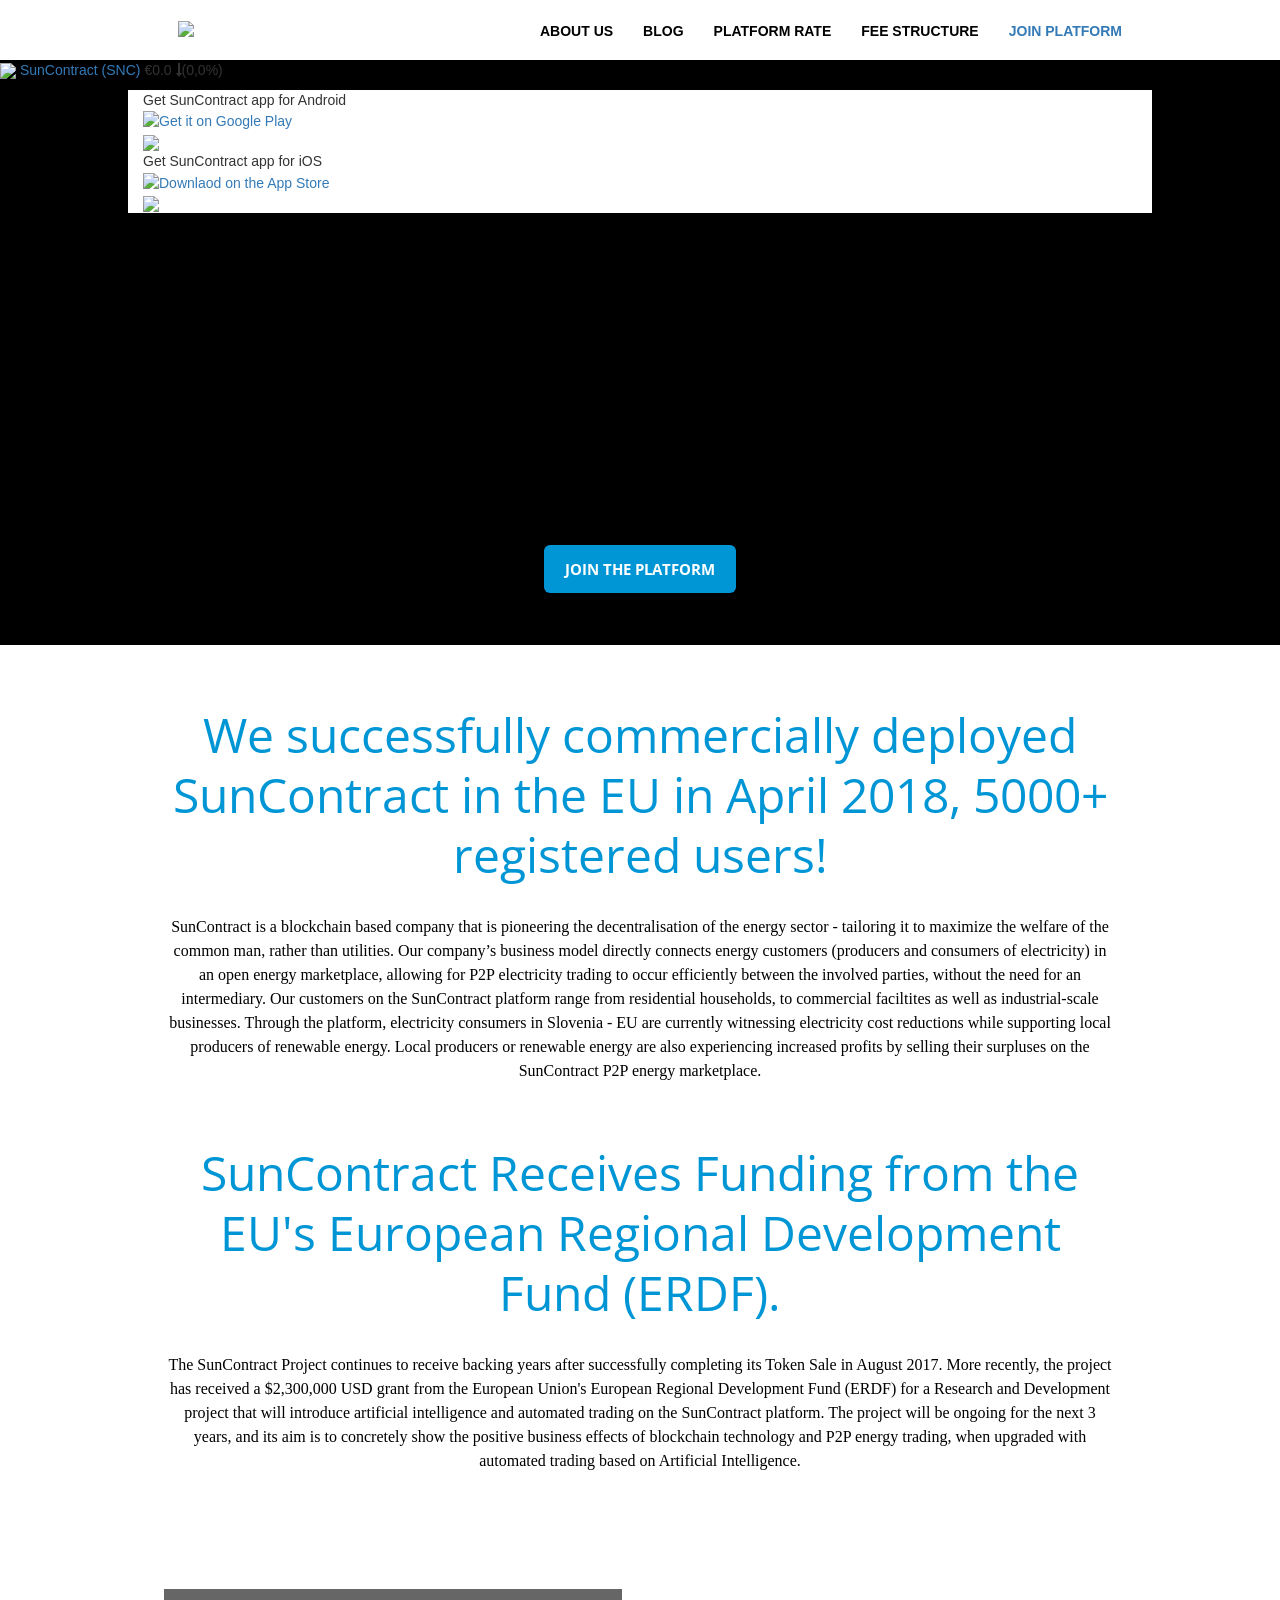
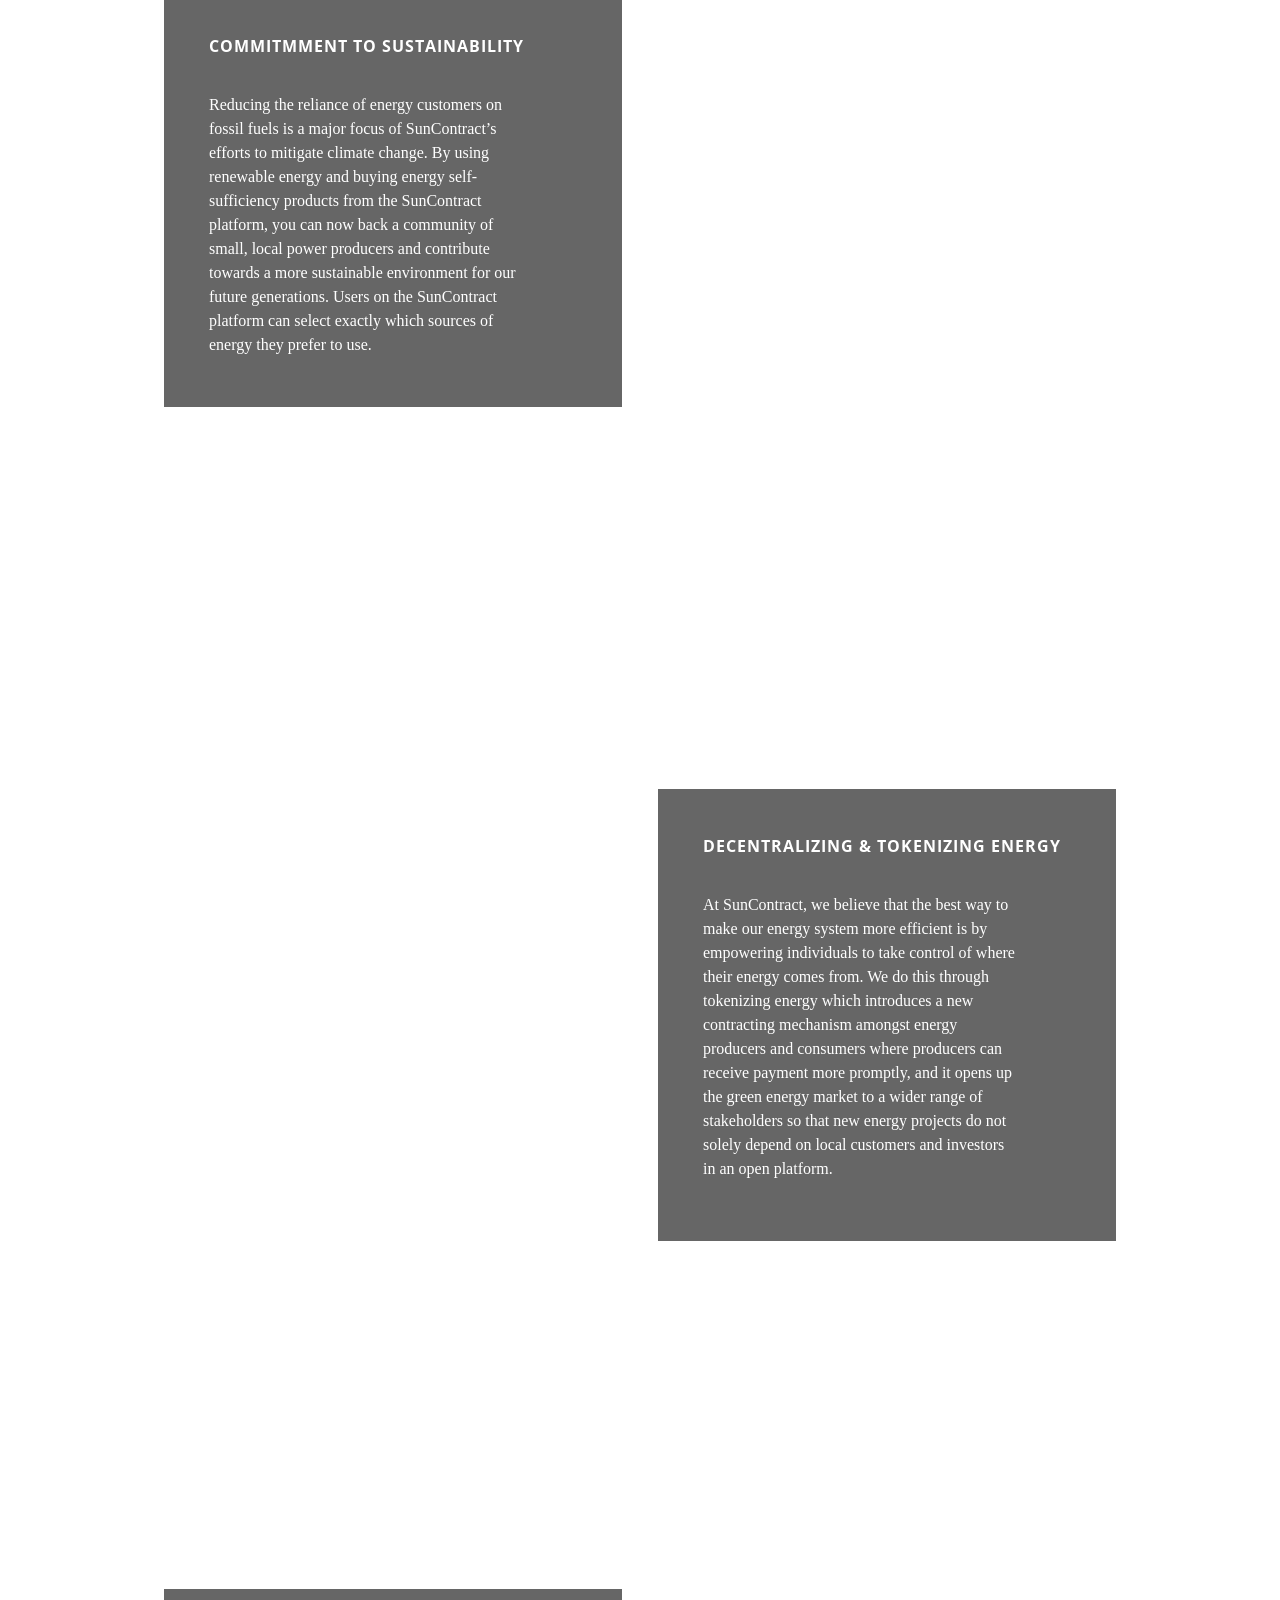
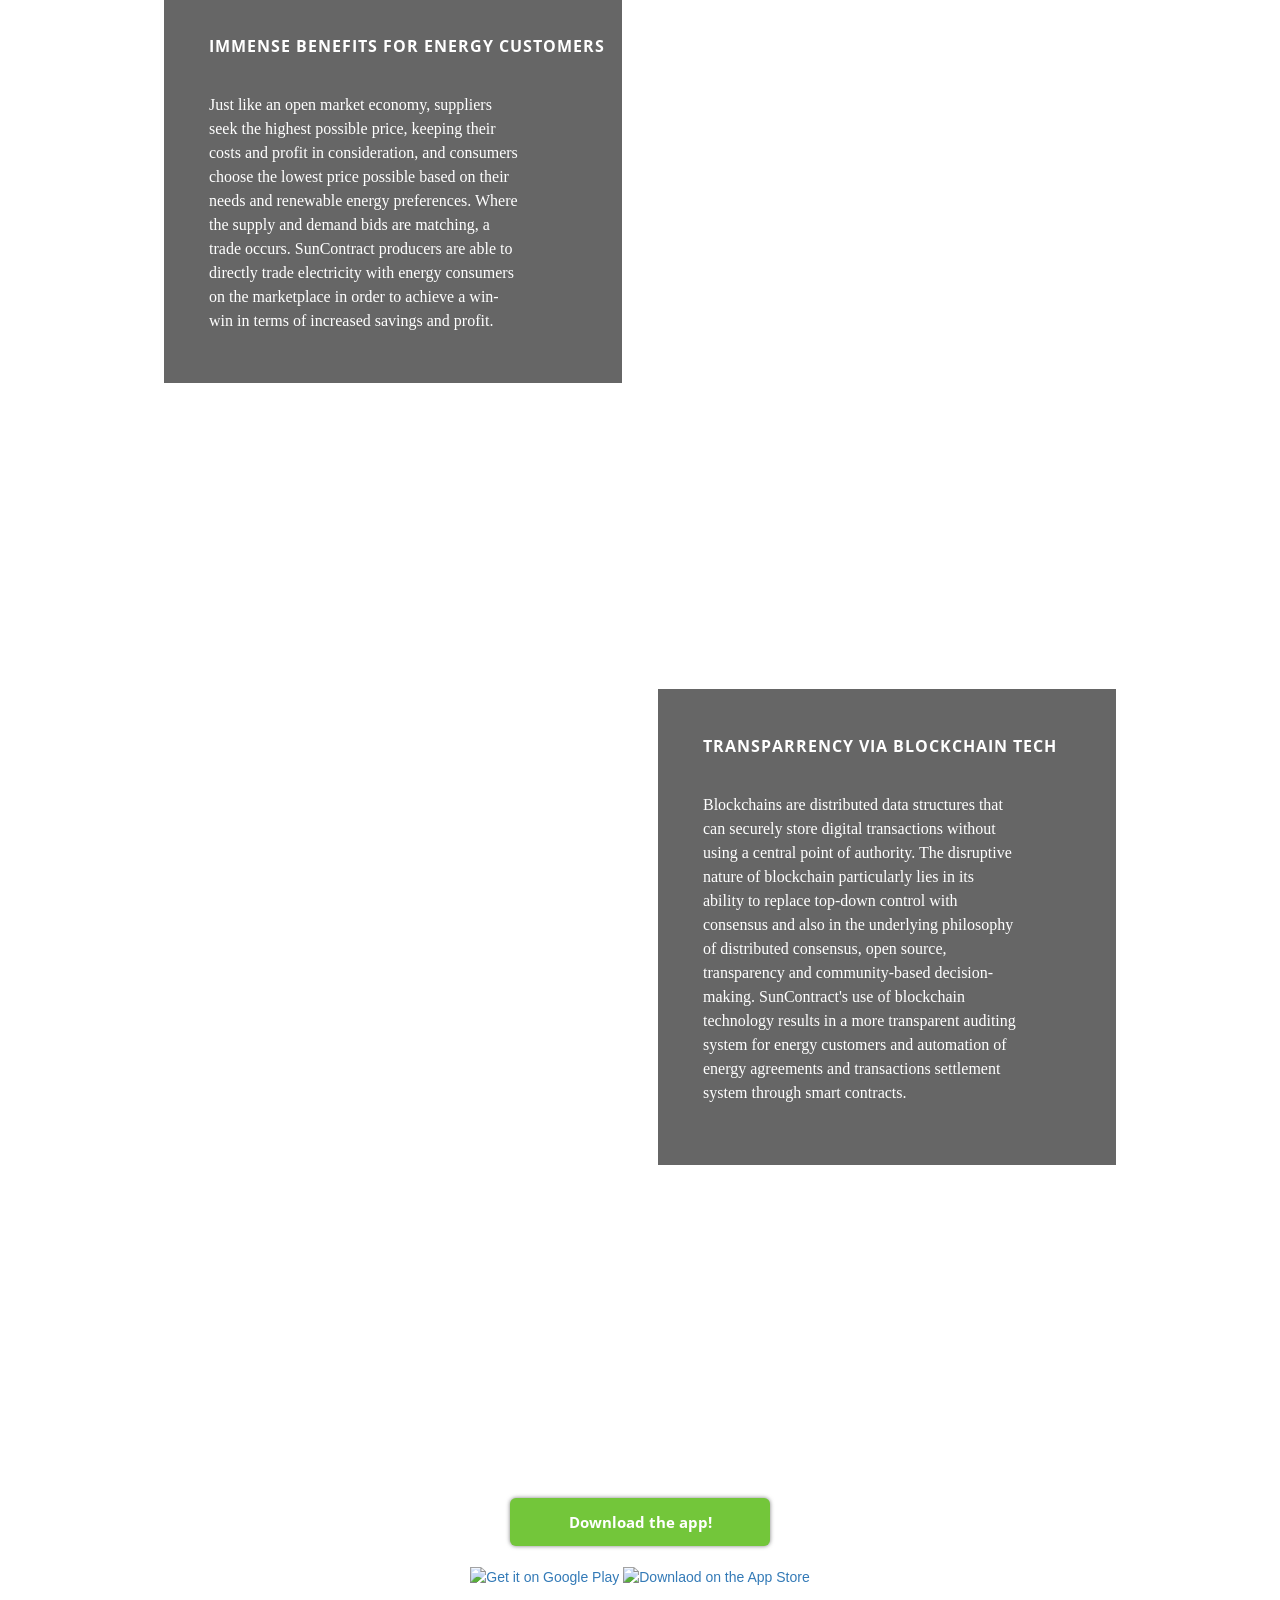
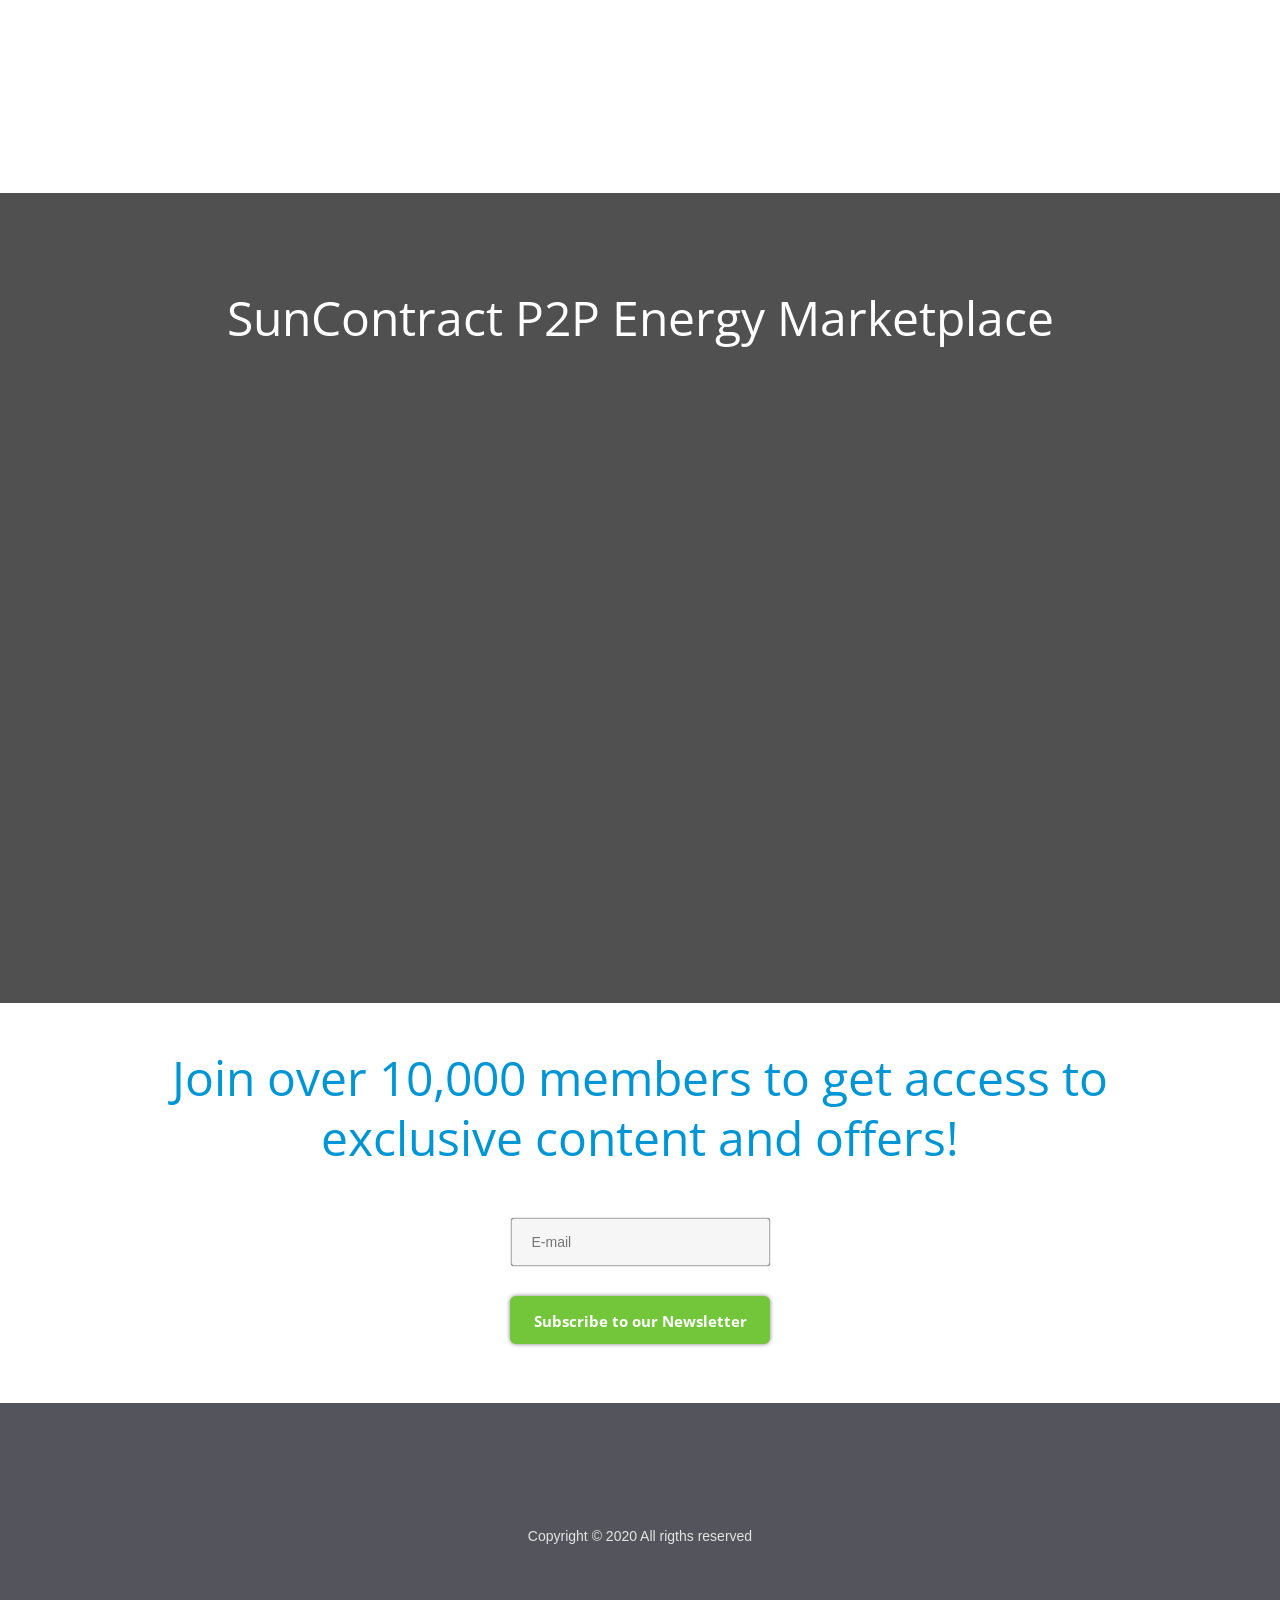
==== index.html @ 0a514840 "Update index.html" ====
<!DOCTYPE html>
<html lang="en">

<head>
    <!-- Start of HubSpot Embed Code -->
<script type="text/javascript" id="hs-script-loader" async defer src="//js.hs-scripts.com/5062075.js"></script>
<!-- End of HubSpot Embed Code -->

    <meta charset="utf-8">
    <meta name="viewport" content="width=device-width, initial-scale=1.0">
    <meta name="description" content="SunContract - Decentralized Energy Market">
    <meta name="keywords" content="SunContract,Decentralized,Energy Market,Ethereum,ETH,Solar, Blockchain, P2P Energy, Electricity">
    <meta name="author" content="SunContract Team">

    <title>SunContract - buy and sell energy</title>
    <meta charset="utf-8">
    <meta name="viewport" content="width=device-width, initial-scale=1">
    <link rel="icon" href="assets/icons/favicon.ico">
    <script src="./assets/mobile-detect.min.js"></script>

    <link rel="stylesheet" href="https://maxcdn.bootstrapcdn.com/bootstrap/3.3.7/css/bootstrap.min.css">
    <script src="https://ajax.googleapis.com/ajax/libs/jquery/3.2.1/jquery.min.js"></script>
    <script src="https://maxcdn.bootstrapcdn.com/bootstrap/3.3.7/js/bootstrap.min.js"></script>

    <link rel="stylesheet" href="https://cdnjs.cloudflare.com/ajax/libs/font-awesome/4.7.0/css/font-awesome.min.css">

    <link rel="stylesheet" type="text/css" href="assets/css/mailchimp.css">
    <link href="https://fonts.googleapis.com/css?family=Karla|Open+Sans" rel="stylesheet">
    

    <link rel="stylesheet" type="text/css" href="assets/css/index-page.css?v=8">
    <script src="/tokensale/js/scripts.js?v=35" type="text/javascript"></script>

    <meta property="og:title" content="Energy Trading Platform | SunContract" />
    <meta property="og:description" content="SunContract - Decentralized Energy Market" />
    <meta property="og:site_name" content="SunContract - buy and sell energy" />
    <meta property="og:type" content="website" />
    <meta property="og:url" content="https://suncontract.org/" />
    <meta property="og:image" content="https://suncontract.org/img/fb.png" />
    <meta property="fb:app_id" content="147460225858192" />
    <meta name="twitter:image" content="https://suncontract.org/img/tw.png" />
    <script type="text/javascript" src="https://cdn.ywxi.net/js/1.js" async></script>
    <script type="text/javascript">
        window.onload = function () { 
            $(document).ready(function () {
                $.ajax({url: "https://publicapi.suncontract.energy/api/v1/CoinMarketCap/GetCurrentPrice", success: function(result){
                    var t = result.priceEur.toFixed(4);
                    document.getElementById('coinmarket-price').innerHTML = '€' + t
                    var percent = result.change1h.toFixed(2);
                    if(percent < 0){
                        $("#coinmarket-percent").addClass("lower");
                        document.getElementById('coinmarket-percent').innerHTML = "<i class='fa fa-long-arrow-down'></i>("+percent+"%)"
                    }else{
                        $("#coinmarket-percent").addClass("higher");
                        document.getElementById('coinmarket-percent').innerHTML = "<i class='fa fa-long-arrow-up'></i>("+percent+"%)"
                    }
                }});
            });
            $(".xbutton").click(function () {
                $('.android').css('display', 'none');
                $('.ios').css('display', 'none');
            });
            var md = new MobileDetect(window.navigator.userAgent);
            console.log(md);
            if (md.mobile()) {
                if (md.os() == "AndroidOS") {
                    $('.android').css('display', 'block');
                    // $('.navbar').css('background-color', 'black');
                }
                else if (md.os() == "iOS") {
                    $('.ios').css('display', 'block');
                    //$('.navbar').css('background-color', 'black');
                }
            }
        }
    </script>
</head>

<body>    
<!-- Global site tag (gtag.js) - Google Analytics -->
<script async src="https://www.googletagmanager.com/gtag/js?id=UA-135012197-1"></script>
<script>
  window.dataLayer = window.dataLayer || [];
  function gtag(){dataLayer.push(arguments);}
  gtag('js', new Date());


  gtag('config', 'UA-135012197-1');
</script>
    <!-- Google Tag Manager (noscript) --> <noscript><iframe src="https://www.googletagmanager.com/ns.html?id=GTM-PSHCP8J" height="0" width="0" class="noscript_frame"></iframe></noscript> <!-- End Google Tag Manager (noscript) -->
    <!-- Modal window for cookie consent -->
    <div id="myModal" class="cookies_height">
        <p class="cookies_notification">
            This website uses cookies to ensure you get the best experience on our site.
            <button id="allow_cookies_button" type="button" class="btn btn-success allow_cookies">Allow cookies</button>
        </p>
    </div>  
    <nav class="navbar navbar-fixed-top">
        <div style="background:white; height:60px;">
            <div class="container-fluid white-color">
                <!-- Brand and toggle get grouped for better mobile display -->
                <div class="navbar-header">
                    <button type="button" class="navbar-toggle" data-toggle="collapse" data-target="#myNavbar1">
                        <span class="sr-only">Toggle navigation</span>
                        <span class="icon-bar black"></span>
                        <span class="icon-bar black"></span>
                        <span class="icon-bar black"></span>
                    </button>
                    <a class="navbar-brand"><img src="assets/img/SUNCONTRACT-LOGO.png" class="nav-logo"></a>
                </div>
                <!-- Collect the nav links, forms, and other content for toggling -->
                <div class="collapse navbar-collapse navbar_height" id="myNavbar1">
                    <ul class="nav navbar-nav navbar-right no">
                        <li class="links"><a href="/tokensale/index.html" class="links-sign"> ABOUT US <div class="line"></div></a></li>
                        <li class="links"><a href="https://blog.suncontract.org/en" class="links-sign"> BLOG <div class="line"></div></a> 
                                                </li>
                        <li class="links"><a href="/history/index.html" class="links-sign"> PLATFORM RATE <div class="line"></div></a></li>
                        <li class="links"><a href="http://suncontract.org/res/FEE%20structure.pdf" class="links-sign"> FEE STRUCTURE <div class="line"></div></a></li>
                        <li class="links"><a href="https://auth.suncontract.org/auth/realms/SunContract/protocol/openid-connect/registrations?client_id=account-management-web&redirect_uri=https%3A%2F%2Fsuncontract.energy%2F&state=64eb081c-2875-430e-855d-d79d2e11af68&nonce=26dafa29-3cb7-4507-820d-e5d03b9d1708&response_mode=fragment&response_type=code&scope=openid"> JOIN PLATFORM <div class="line"></div></a></li>


                    </ul>
                </div>
                <!-- /.navbar-collapse -->
            </div>
            <div class="coinmarket">
                    <p> 
                        <img src="assets/img/Nsymbol.svg" class="snc-logo-white">
                        <span><a href="https://coinmarketcap.com/currencies/suncontract/">SunContract (SNC)</a></span> 
                        <span class="coinmarket-price" id="coinmarket-price"> €0.0</span> 
                        <span class="coinmarket-percent" id="coinmarket-percent"> <i class="fa fa-long-arrow-down"></i>(0,0%) </span>
                    </p>
            </div>
            <div class="getapp android">
                <div class="container-fluid header">
                    <div class="header-text"> Get SunContract app for Android </div> 
                    <div class="header-image">
                    <a href='https://play.google.com/store/apps/details?id=org.suncontract.app'>
                        <img height="40" alt='Get it on Google Play' src='https://play.google.com/intl/en_us/badges/images/generic/en_badge_web_generic.png' />
                    </a>
                    </div>
                    <div class="header-exit">
                    <img src="./assets/img/x.png"  width="13" class="xbutton">
                    </div>
                </div>
            </div>
            <div class="getapp ios">
                <div class="container-fluid header">
                    <div class="header-text"> Get SunContract app for iOS </div> 
                    <div class="header-image">
                        <a href='https://itunes.apple.com/si/app/suncontract/id1324953609?mt=8'>
                            <img height="35" alt='Downlaod on the App Store' src='https://developer.apple.com/app-store/marketing/guidelines/images/badge-download-on-the-app-store.svg' />
                        </a>
                    </div>
                    <div class="header-exit">
                    <img src="./assets/img/x.png"  width="13" class="xbutton">
                    </div>
                </div>
            </div>

            <!-- /.container -->
        </div>

    </nav>

    <div>
        <div class="main_container">
            <div class="first_container">
                <div class="large">
                    <video id="bgvid" playsinline autoplay muted loop width="100%">
                        <source src="assets/img/SunContract_Energy Marketplace.mp4" type="video/mp4">
                    </video>
                    <div style="height: 0px;">
                        <a href="https://suncontract.energy" target="_blank">
                            <div class="button-join1"><label class="button-label">JOIN THE PLATFORM</label></div>
                        </a>
                    </div>
                </div>

                <div class="show-normal">
                    <div id="scr" class="content-container">
                        <img src="assets/img/SUNCONTRACT-LOGO-WHITE.svg" class="logo">
                        <p class="subtitle">Open energy market of the Future</p>
                        <a href="https://suncontract.energy" target="_blank">
                            <div class="button-join"><label class="button-label">JOIN THE PLATFORM</label></div>
                        </a>
                    </div>
                </div>
            </div>
            <div class="second_container">
                <div class="content-container extra-padding">
                    <p class="what-is">We successfully commercially deployed SunContract in the EU in April 2018, 5000+ registered users!</p>
                    <p class="desc">
                         SunContract is a blockchain based company that is pioneering the decentralisation of the energy sector - tailoring it to maximize the welfare of the common man, rather than utilities. Our company’s business model directly connects 
                        energy customers (producers and consumers of electricity) in an open energy marketplace, allowing for P2P electricity trading to occur efficiently between the involved parties, without the need for an intermediary. Our customers 
                        on the SunContract platform range from residential households, to commercial faciltites as well as industrial-scale businesses. Through the platform, electricity consumers in Slovenia - EU are currently witnessing electricity cost reductions while supporting local producers of renewable energy. Local producers or renewable energy are also experiencing 
                        increased profits by selling their surpluses on the SunContract P2P energy marketplace.
                        
                    <p class="what-is">SunContract Receives Funding from the EU's European Regional Development Fund (ERDF).</p>
                    <p class="desc">
                        The SunContract Project continues to receive backing years after successfully completing its Token Sale in August 2017. More recently, the project has received a $2,300,000 USD grant from the European Union's European Regional 
                        Development Fund (ERDF) for a Research and Development project that will introduce artificial intelligence and automated trading on the SunContract platform. The project will be ongoing for the next 3 years, and its aim is to concretely show
                        the positive business effects of blockchain technology and P2P energy trading, when upgraded with automated trading based on Artificial Intelligence.
                        
                    </p>
                </div>
            </div>
             <div class="third_container">
                <div class="box-container">
                    <div class="black-box">
                        <p class="box-title">COMMITMMENT TO SUSTAINABILITY</p>
                        <p class="box-text">
                            Reducing the reliance of energy customers on fossil fuels is a major focus of SunContract’s efforts to mitigate climate change. By using renewable energy and buying energy self-sufficiency products from the SunContract platform, you can now back a community of small, local power producers and contribute towards a more sustainable environment for our future generations. Users on the
                            SunContract platform can select exactly which sources of energy they prefer to use.
                            
                        </p>
                        <p class="box-more"></p>
                    </div>
                </div>
            </div>
            <div class="fourth_container">
                <div class="box-container">
            
                    <div class="black-box1">
                        <p class="box-title">DECENTRALIZING & TOKENIZING ENERGY</p>
                        <p class="box-text">
                           At SunContract, we believe that the best way to make our energy system more efficient is by empowering individuals to take control of where their energy comes from. We do this through tokenizing energy which introduces a new contracting mechanism amongst energy producers and consumers where producers can receive payment more promptly, 
                            and it opens up the green energy market to a wider range of stakeholders so that new energy projects do not solely depend on local customers and investors in an open platform.
                        </p>
                        <p class="box-more"></p>
                    </div>
                </div>
            </div>
            <div class="fifth_container">
                <div class="box-container">
                    <div class="black-box">
                        <p class="box-title">IMMENSE BENEFITS FOR ENERGY CUSTOMERS</p>
                        <p class="box-text">
                            Just like an open market economy, suppliers seek the highest possible price, keeping their costs and profit in consideration, and consumers choose the lowest price possible based on their needs and renewable energy preferences. Where the supply and demand bids 
                            are matching, a trade occurs. SunContract producers are able to directly trade electricity with energy consumers on the marketplace in order to achieve a win-win in terms of increased savings and profit.  
      
                        </p>
                        <p class="box-more"></p>
                    </div>
                </div>
            </div>
            <div class="sixth_container">
                <div class="box-container">
                    <div class="black-box1">
                        <p class="box-title">TRANSPARRENCY VIA BLOCKCHAIN TECH</p>
                        <p class="box-text">
                            Blockchains are distributed data structures that can securely store digital transactions without using a central point of authority. The disruptive nature of blockchain particularly lies in its ability to replace top-down control with consensus and also in the underlying philosophy of distributed consensus, open source, transparency and 
                            community-based decision-making. SunContract's use of blockchain technology results in a more transparent auditing system for energy customers and automation of energy agreements and transactions settlement system through smart contracts.
                        </p>
                        <p class="box-more"></p>
                    </div>
                </div>
            </div>
            <div class="seventh_container">
                <div class="content-container">
                   
                    <a href="https://suncontract.energy" target="_blank">
                        <div class="button-platform "><label class="button-label">Download the app!</label></div>
                    </a>
                    <a href='https://play.google.com/store/apps/details?id=org.suncontract.app'>
                        <img width="150" alt='Get it on Google Play' src='https://play.google.com/intl/en_us/badges/images/generic/en_badge_web_generic.png' />
                    </a>
                    <a href='https://itunes.apple.com/si/app/suncontract/id1324953609?mt=8'>
                        <img width="150" alt='Downlaod on the App Store' style="height: 43.5px;" src='https://developer.apple.com/app-store/marketing/guidelines/images/badge-download-on-the-app-store.svg' />
                    </a>
                   
                </div>
            </div>
            <div class="eight_container">
                <div class="content-container">
                    <p class="how-it-works">SunContract P2P Energy Marketplace</p>
                    <div class="videocontainer">
                        <iframe class="video" src="https://www.youtube.com/embed/BD8izBMyx80?controls=0&showinfo=0" frameborder="0" allowfullscreen></iframe>
                    </div>
                </div>
            </div>
            <div class="ninth_container">
                <div class="content-container center">
                    <p class="what-is">Join over 10,000 members to get access to exclusive content and offers!</p>

                    <section class="About" id="About">
                        <div class="custom_container">
                            <div class="row top-buffer">
                                <!-- Begin MailChimp Signup Form -->
                                <div id="mc_embed_signup" class="form_top_margin">
                                    <form action="//suncontract.us16.list-manage.com/subscribe/post?u=6abb619ad804927437e5b23d7&amp;id=578f719573" method="post" id="mc-embedded-subscribe-form" class="validate" target="_blank" novalidate>
                                        <div id="nova_forma_signup_scroll form_input_div">
                                            <div class="wrapper row first form_input_div2">
                                                <div id="row_one_desktop" class="input-wrapper mc-field-group">
                                                    <input type="email" value="" name="EMAIL" class="input required email custom_input custom_float email_input" id="mce-EMAIL" placeholder="E-mail">
                                                </div>
                                            </div>
                                            <div id="mce-responses" class="clear">
                                                <div class="response res_neg" id="mce-error-response"></div>
                                                <div class="response res_pos" id="mce-success-response"></div>
                                            </div>
                                            <div class="form_hidden" aria-hidden="true"><input style="display: none;" type="text" name="b_6abb619ad804927437e5b23d7_578f719573" tabindex="-1" value=""></div>
                                            <div class="wrapper row last form_but_mar">
                                                <div class="input-wrapper mc-field-group">
                                                    <input type="submit" value="Subscribe to our Newsletter" name="subscribe_popup" id="mc-embedded-subscribe1" class="button-platform news button-label">
                                                </div>
                                            </div>
                                        </div>
                                    </form>
                                </div>
                                <script type='text/javascript' src='//s3.amazonaws.com/downloads.mailchimp.com/js/mc-validate.js'></script>
                                <script type='text/javascript'>
                                    (function ($) {
                                        window.fnames = new Array();
                                        window.ftypes = new Array();
                                        fnames[0] = 'EMAIL';
                                        ftypes[0] = 'email';
                                    }(jQuery));
                                var $mcj = jQuery.noConflict(true);
                                </script>
                            </div>
                        </div>
                    </section>




                    <!--        <div class="button-platform news"><label class="button-label">Subscribe to our Newsletter</label></div>-->
                </div>
            </div>
        </div>
        <div class="full footer">
            <div class="icons">
                <div style="display: inline-block; ">
                    <a target="_blank" href="https://twitter.com/sun_contract"><img class="icon" id="twitter"><img></a>
                    <a target="_blank" href="https://www.facebook.com/suncontractorg/"><img class="icon" id="facebook"><img></a>
                    <a target="_blank" href="https://www.linkedin.com/company/suncontract"><img class="icon" id="linkedin"><img></a>
                    <a target="_blank" href="https://bitcointalk.org/index.php?topic=1934763.0"><img class="icon" id="bitcoin"><img></a>
                    <a target="_blank" href="https://www.reddit.com/r/suncontract/"><img id="reddit" class="icon"><img></a>
                </div>
                <div style="display: inline-block;">
                    <a target="_blank" href="https://github.com/SunContract/"><img id="github" class="icon"><img></a>
                    <a target="_blank" href="https://t.me/joinchat/GL05EULsRTS7hxxMfXCTVw"><img id="telegram" class="icon"><img></a>
                    <a target="_blank" href="https://medium.com/suncontract"><img id="medium" class="icon"><img></a>
                </div>
            </div>
            <!-- <div class="legal">
                 <a href="#"><div class="legal-sign" > Legal informations </div></a>
                 <a href="#"><div class="legal-sign"  > Terms of service </div></a>
                 <a href="#"><div class="legal-sign" > Privacy Policy </div></a>
             </div>-->
            <div class="rights"></div><p class="rights-sign">
                Copyright © 2020 All rigths reserved
            <br>
            </p>
        </div>
    </div>


</body>

</html>
---- assets/css/index-page.css ----
@font-face {
  font-family: 'Geomanist';
  src: url('../fonts/geomanist-bold-webfont'); /* IE9 Compat Modes */
  src: url('../fonts/geomanist-bold-webfont.woff2') format('woff2'), /* Super Modern Browsers */
       url('../fonts/geomanist-bold-webfont.woff') format('woff'), /* Pretty Modern Browsers */
       url('../fonts/geomanist-bold-webfont.ttf')  format('truetype'); /* Safari, Android, iOS */
}

@font-face {
  font-family: 'Geomanist-reg';
  src: url('../fonts/geomanist-regular-webfont'); /* IE9 Compat Modes */
  src: url('../fonts/geomanist-regular-webfont.woff2') format('woff2'), /* Super Modern Browsers */
       url('../fonts/geomanist-regular-webfont.woff') format('woff'), /* Pretty Modern Browsers */
       url('../fonts/geomanist-regular-webfont.ttf')  format('truetype'); /* Safari, Android, iOS */
}

.cookies_height {
  height: 96px;
  position: fixed;
  bottom: 0px;
  display: none;
  z-index: 3;
  width: 100%;
  background-color: white;
}
.cookies_notification {
  height: 24px;
  color: #000000;
  font-family: Karla;
  line-height: 24px;
  font-weight: bold;
  font-size: 16px;
  padding-top: 24px;
  text-align: center;
}

/* 
  Container
  */
.row {
  margin-left: 0px;
  margin-right: 0px;
}

.main_container {
  width: 100%;
}

.container-fluid {
  border-radius: 0px;
  background-color: white;
  min-height: 60px;
  max-width: 1024px;
}

.subtitle {
  color: #FFFFFF; 
  font-family: Karmilla;  
  font-size: 28px;  
  line-height: 33px;  
  text-align: center;
  margin-top: 35px;
}

.content-container {
  width: 1024px;
  margin: auto;
}

.box-container {
  width: 1024px;
  margin: auto;
}

.box-title {
  color: #FFFFFF; 
  font-family: "Open Sans"; 
  font-size: 16px;  
  font-weight: bold;  
  letter-spacing: 1px;  
  line-height: 24px;
  padding-top: 45px; 
  margin-left: 45px; 
  text-align: left; 
}

.box-text {
  color: #FFFFFF; 
  font-family: Karmilla;  
  font-size: 16px;  
  line-height: 24px; 
  margin-left: 45px; 
  margin-top: 35px; 
  text-align: left;
  margin-right: 100px;
}

.box-more {
  margin-left: 45px;
  padding-bottom: 40px;
  color: #FFFFFF; 
  font-family: "Open Sans"; 
  font-size: 16px; 
  font-weight: bold;  
  line-height: 18px; 
  text-align: left;
}


video { 
  max-height: 100%;
}

.videocontainer {
  padding: 30px;
}

.video {
  width:100%;
  height:528px;
}

.what-is {
  color: #0096D5; 
  font-family: "Open Sans"; 
  font-size: 48px;  
  line-height: 60px;  
  text-align: center;
  padding-top: 30px; 
  text-shadow:none; 
  padding-left: 10px; 
  padding-right: 10px; 
  margin-bottom: 10px;
}

.desc {
  margin-top: 30px;
  color: #000000;
  font-family: Karmilla;
  font-size: 16px;
  line-height: 24px;
  text-align: center;
  padding-right: 10px;
  padding-left: 10px;
  padding-bottom: 30px;
  margin-bottom: 0px;
}

.how-it-works {
  color: #FFFFFF; 
  font-family: "Open Sans"; 
  font-size: 48px;  
  line-height: 60px;  
  text-align: center;
  padding-top: 80px;
}


.whitepaper-terms-blo {
  color: #FFFFFF;
  font-family: Karla;
  font-size: 16px;
  font-weight: bold;
  line-height: 19px;
  text-align: right;
}

a:focus, a:hover {
  text-decoration: none;
  color: grey;
  cursor: pointer;
}

.input {
  height: 48px !important; 
  width: 259.01px !important;  
  border: 1px solid #B4B4B4; 
  border-radius: 3px; 
  background-color: #F6F6F6;  
  box-shadow: 0 0 1px 0 #000000;
  margin-top:40px; 
  padding-left: 20px;
}

.large {
  height: 100%; 
  width: 100%; 
  background-color: black;
}


.button-join {
  height: 48px;
  width: 192px;
  margin: 125px auto 0px auto;
  border-radius: 6px;
  background-color: #0096D5;  
  box-shadow: 0 0 4px 0 rgba(0,0,0,0.5);
  text-align: center;
  cursor:pointer;
}

.button-join1 {
  height: 48px;
  width: 192px;
  position: relative;
  top: -100px;
  margin: auto;
  border-radius: 6px;
  background-color: #0096D5;  
  box-shadow: 0 0 4px 0 rgba(0,0,0,0.5);
  text-align: center;
  cursor:pointer;
}

.button-label {
  height: 19px; 
  color: #FFFFFF; 
  font-family: "Open Sans"; 
  font-size: 15px;  
  font-weight: bold;
  line-height: 48px;  
  text-align: center;
  cursor:pointer
}

.button-platform {
  height: 48px;
  width: 260px;
  color: white;
  border: none;
  margin: 30px auto 0px auto;
  border-radius: 6px;
  background-color:  #73C63A;  
  box-shadow: 0 0 4px 0 rgba(0,0,0,0.5);
  text-align: center;
  cursor:pointer;
  margin-bottom: 20px;
}

.first_container {
  background: url('../img/bg.jpg') no-repeat;
  background-position: center;
  background-repeat: no-repeat;
  background-position: 50% 50%;
  width:100%;
  -webkit-background-size: cover;
  -moz-background-size: cover;
  -o-background-size: cover;
  background-size: cover;
  overflow-y: hidden;

}

.second_container {
  min-height: 300px;
  margin-top: 0px;
  background-color: white;
}

.third_container {
  width: 100%;
  height: 800px;
  margin-top: 0px;
  background: url("../img/enviroment.jpg") no-repeat; 
  -webkit-background-size: cover;
  -moz-background-size: cover;
  -o-background-size: cover;
  background-size: cover;
  margin-bottom: 0px;

}

.fourth_container {
  width: 100%;
  height: 800px;
  background: url("../img/energy-independence.jpg") no-repeat; 
  -webkit-background-size: cover;
  -moz-background-size: cover;
  -o-background-size: cover;
  background-size: cover;
  margin-bottom: 0px;
}

.fifth_container {
  width: 100%;
  height: 700px;
  background: url(../img/savings.jpg) no-repeat;
  -webkit-background-size: cover;
  -moz-background-size: cover;
  -o-background-size: cover;
  background-size: cover;
  margin-bottom: 0px;
}

.sixth_container {
  width: 100%;
  height: 800px;
  background: url("../img/blockchain.jpg") no-repeat; 
  -webkit-background-size: cover;
  -moz-background-size: cover;
  -o-background-size: cover;
  background-size: cover;
  margin-bottom: 0px;
}

.seventh_container {
  width: 100%;
  height: 340px;
  margin-top: 0px;
  background-color: white;
}

.eight_container {
  width: 100%;
  height: 810px;
  margin-top: 0px;
  background-color: #505050;
}

.ninth_container {
  width: 100%;
  min-height: 400px;
  background-color: white;  
}

.black-box {
  min-height: 375px;
  width: 458px;
  background-color: rgba(0,0,0,0.6);
  position: relative;
  top: 36px;
  left: 36px;
}

.black-box1 {
  min-height: 375px;
  width: 458px;
  background-color: rgba(0,0,0,0.6);
  position: relative;
  top: 36px;
  float: right;
  right: 36px;
}

.extra-padding {
  padding:30px !important;
  padding-bottom: 50px !important;
}

/* 
  Navbar
  */

.nav-logo{
  padding-top: 6px;
  padding-left: 20px;
}
.navbar_new_font {
  color: white; 
  font-family: Karla; 
  font-size: 16px;    
  font-weight: bold;  
  line-height: 19px;  
  text-align: right;
}
  
.navbar-toggle {
  margin-top: 13px;
}

.navbar {
  background-color: transparent;
  /*
  DODAS NA MAIN NEGATIVNI MARGIN DA GA SPRAVIS GOT
  margin-bottom: 0px;
  height: 50px*/
}
.navbar .icon-bar {
    background-color: black;
}

.navbar-nav>li>a {
  padding-top: 21px;
}

.nav>li>a:focus, .nav>li>a:hover {
  background-color: transparent !important;
  color:#0096D5 !important; 
}

.line {
  display: none;
}

.nav>li>a:hover .line {
  display : block;
  background-color: #0096d5;
  height: 4px;
  width: 100%;
  position: relative;
  top: 15px;
}

.nav>li>a:focus .line {
  display : block;
  background-color: #0096d5;
  height: 4px;
  width: 100%;
  position: relative;
  top: 15px;
}

.links {
  font-weight: 600;
}

.no {
  padding-right: 15px;
}

.links-sign {
  color: black;
  height: 60px;
}


/* 
  Footer 
  */
.footer {
  background-color: #54545c;
  text-align: center;
  min-height: 200px;
  width: 100%;
}
.rights {
  margin-top: 50px;
  font-size: 14px;
  font-family: 'Geomanist-reg';
}

.rights-sign {
  margin-bottom: 0px;
  padding-bottom: 40px;
  color: #e4e4e4 !important;
}

.icon {
  padding: 10px;
  width: 50px;
  color: white;
  margin-top: 3px;
  font-size: 25px;
}

.icons {
  padding-top: 50px;
  padding-left: 15px;
  padding-right: 15px;
}

.fa-twitter:hover {
  color: #1da1f2;
}

.fa-facebook:hover {
  color: #3b5998
}

.fa-linkedin:hover {
  color: #0077b5;
}

.fa-btc:hover {
  color: #FF9900;
}

.fa-reddit:hover {
  color: #ff4500;
}

.fa-github:hover {
  color: #4078c0;
}

.fa-wechat:hover {
  color: #7bb32e;
}

.fa-telegram:hover {
  color: #0088cc;
}

.fa-medium:hover {
  color: #00ab6c;
}

/* 
  On small screens, set height to 'auto' for sidenav and grid 
  */
  @media screen and (max-width: 550px) {
    .content-container{
      width: 320px;
      padding: 15px;
      margin: auto;
      text-align: center;
    }
  
    .large {
      display: none;
    }
  
    video {
      display: none;
    }
  
    .first_container {
      height: 668px;
    }
  
    .logo {
      margin-top: 180px;
      width: 290px;
    }
  
    .subtitle {
      font-size: 24px;  line-height: 28px;  text-align: center;
      margin-top: 30px;
    }
  
    .what-is {
      font-size: 24px;  
      line-height: 30px;  
      padding-top: 10px; 
    }
  
    .third_container {
      height: 528px;
      padding-top: 30px;
      padding-bottom: 30px;
      padding-left: 15px;
      padding-right: 15px;
    }
  
    .black-box {
      min-height: 375px;
      width: 290px !important;
      background-color: rgba(0,0,0,0.6);
      position: static !important;
      margin:auto;
    }
  
    .black-box1 {
      min-height: 375px;
      width: 290px !important;
      background-color: rgba(0,0,0,0.6);
      position: static !important;
      margin:auto;
      float: none;
    }
  
    .box-title {
        padding-top: 30px; 
        margin-left: 30px; 
        text-align: left; 
        padding-right: 10px;
    }
  
    .box-text { 
        margin-left: 30px; 
        margin-top: 30px; 
        margin-right: 30px;
    }
  
    .fourth_container {
      height: 740px;
      padding-top: 30px;
      padding-bottom: 30px;
      padding-left: 15px;
      padding-right: 15px;
    }
  
    .fifth_container {
      height: 490px;
      padding-top: 30px;
      padding-bottom: 30px;
      padding-left: 15px;
      padding-right: 15px;
    }
  
    .sixth_container {
      height: 580px;
      padding-top: 30px;
      padding-bottom: 30px;
      padding-left: 15px;
      padding-right: 15px;
    }
  
    .box-container {
      width: 100%;
    }
  
    .pionner {
      padding-top: 40px !important;
      font-size: 27px !important;
    }
  
    .button-platform {
      margin-bottom: 30px;
    }
  
    .seventh_container {
      height: 325px;
    }
  
    .how-it-works { 
      font-size: 27px;  
      line-height: 35px;  
    }
  
    .video {
       width:100%;
        height:160px;
      }
        .eight_container {
        height: 430px;
      }
      .ninth_container {
        min-height:290px;
      }
  
  }
  
  @media screen and (min-width: 1352px) {
    video { 
      position: relative;
      transition: 1s opacity;
    }
    
    .first_container {
      max-height: 2000px;
    }
  
  }
  
  @media screen and (min-width: 550px) and (max-width: 768px) {
    .content-container {
      width: 550px;
      padding: 15px;
      margin: auto;
      text-align: center;
    }
  
    .first_container {
      height: 668px;
    }
  
    .show-normal {
      display: initial;
    }
  
    .large {
      display: none;
    }
  
    video {
      display: none;
    }
  
    .tog-log {
      display: initial !important;
      padding-left: 25px !important;
    }
  
    .hide-log {
      display: none !important;
    }
  
    .logo {
      margin-top: 200px;
      width: 480px;
    }
  
    .subtitle {
      font-size: 24px;  
      line-height: 28px;  
      text-align: center;
      margin-top: 30px;
    }
  
    .what-is {
      font-size: 34px;  
      line-height: 40px;  
      padding-top: 20px; 
    }
  
    .third_container {
      height: 470px;
    }
  
    .fourth_container {
      height: 580px;
    }
    
    .fifth_container {
        height: 450px;
    }
  
    .sixth_container {
        height: 500px;
    }
  
    .box-container {
      width: 100%;
    }
  
    .how-it-works { 
      font-size: 34px;  
      line-height: 40px;  
    }
  
    .video {
      width:100%;
      height:260px;
    }
  
    .eight_container {
      height: 572px;
    }
  }
  
  @media screen and (min-width: 769px) and (max-width: 1024px) {
      .video {
       width:100%;
       height:480px;
      }
  
      .show-normal {
        display: none;
      }
  }
  
  @media screen and (min-width: 768px) and (max-width: 1024px) {
    .content-container {
      width: 768px;
      padding: 15px;
      margin: auto;
      text-align: center;
    }
  
    .logo {
      margin-top: 240px;
      width: 650px;
    }
  
    .subtitle {
      font-size: 24px;  
      line-height: 28px;  
      text-align: center;
      margin-top: 30px;
    }
  
    .box-container {
      width: 100% !important;
      margin: none;
    }
         
  }
  
  
  @media screen and (min-width: 1024px){
    .content-container {
      width: 1024px;
      padding: 15px;
      margin: auto;
      text-align: center;
    }
  
    .show-normal {
      display: none;
    }
  
    .logo {
      margin-top: 240px;
      width: 650px;
    }
  
    .subtitle {
      font-size: 24px;  
      line-height: 28px;  
      text-align: center;
      margin-top: 30px;
    }
  }
  
  @media screen and (max-width: 767px) {
  
    .tog-log {
      display: initial !important;
      padding-left: 25px !important;
    }
  
    .hide-log {
      display: none !important;
    }
  }
  
  @media screen and (max-width: 375px) {
    .nav-logo {
      width: 199px;
      padding-top: 8px;
      padding-left: 10px;
    }
  }
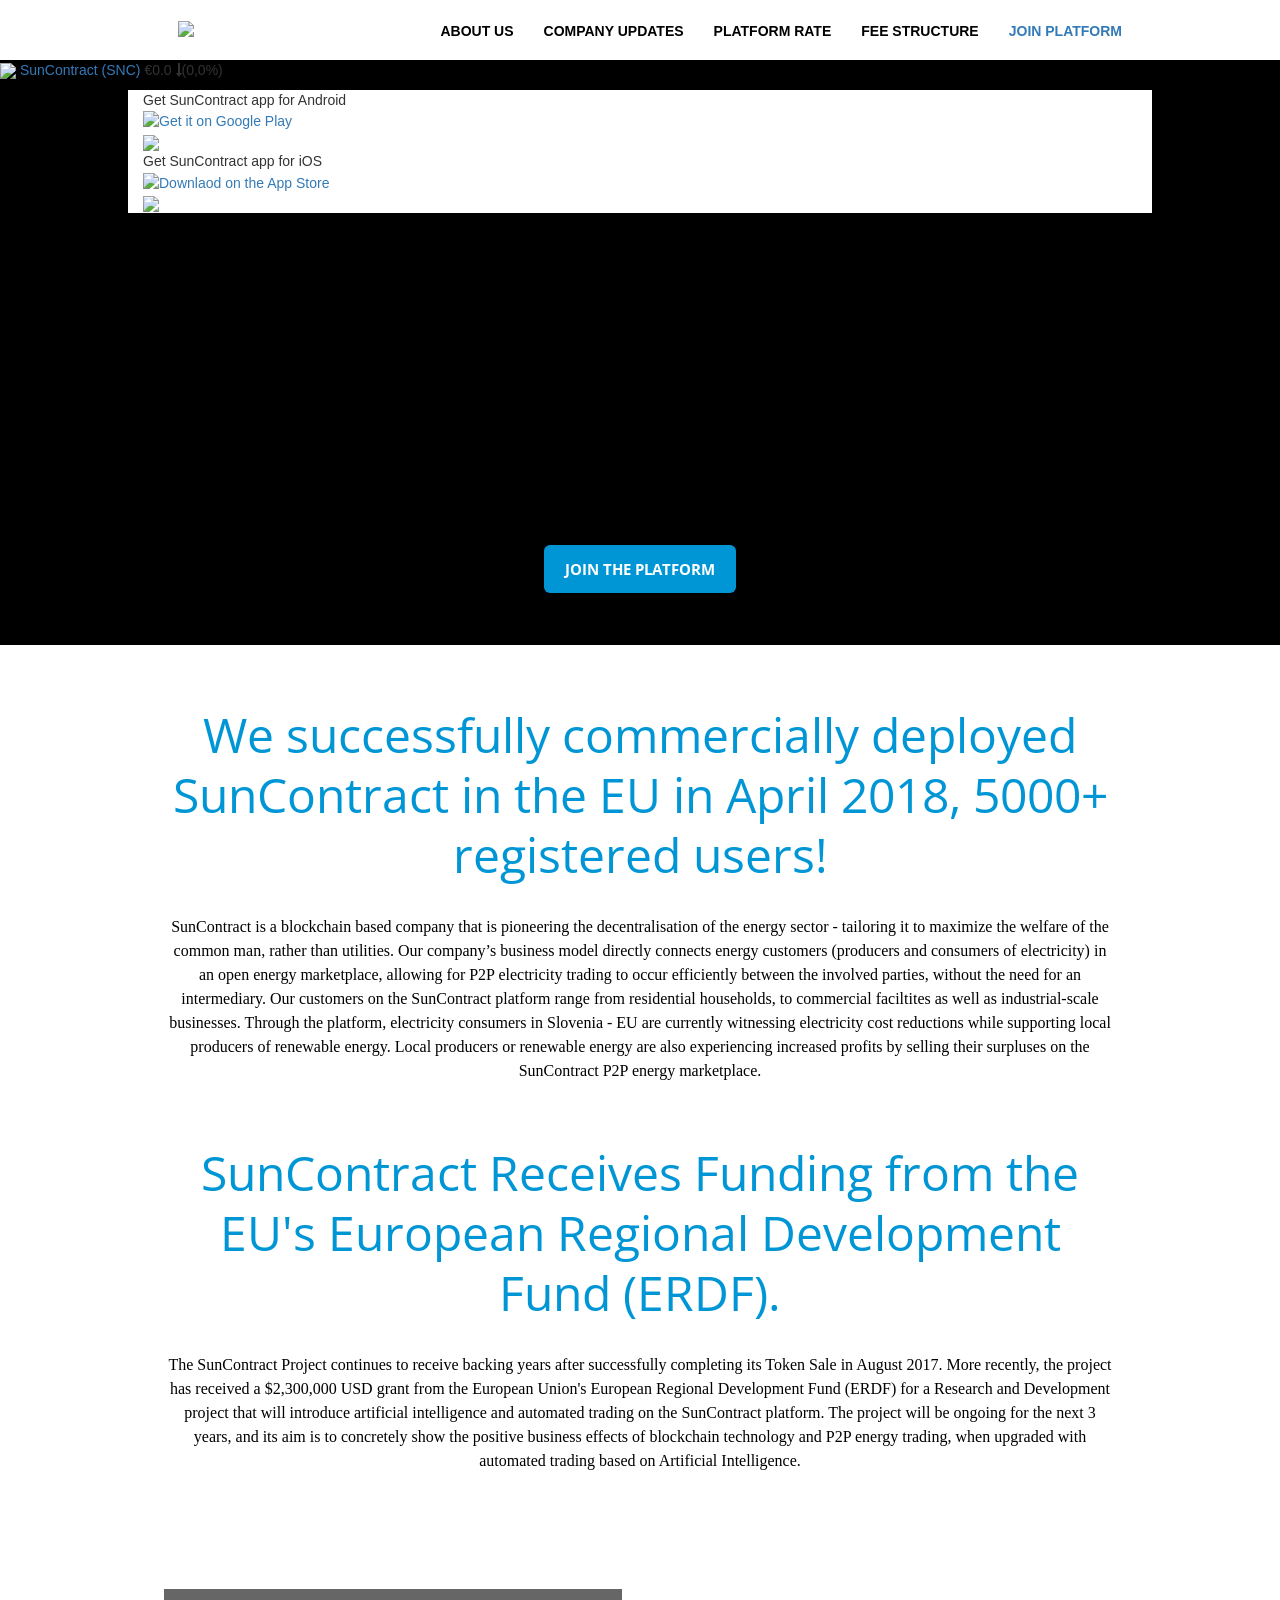
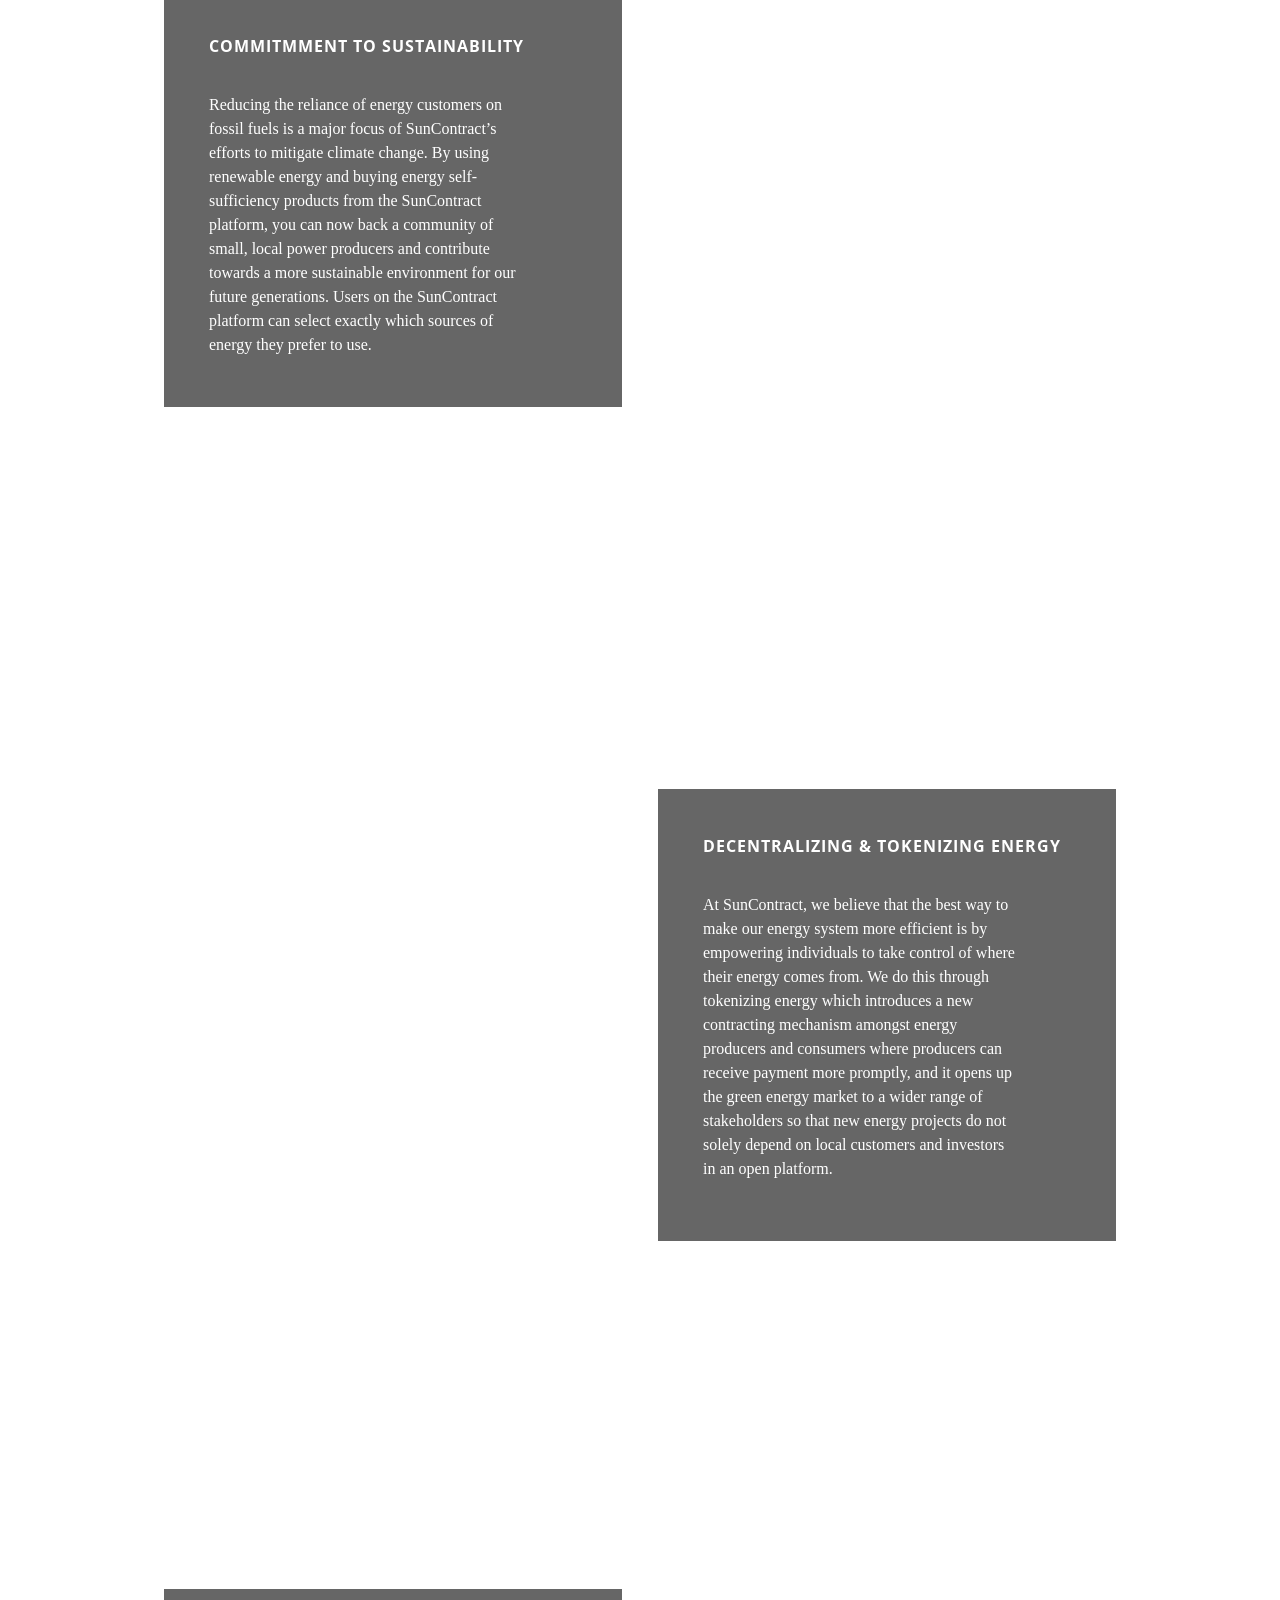
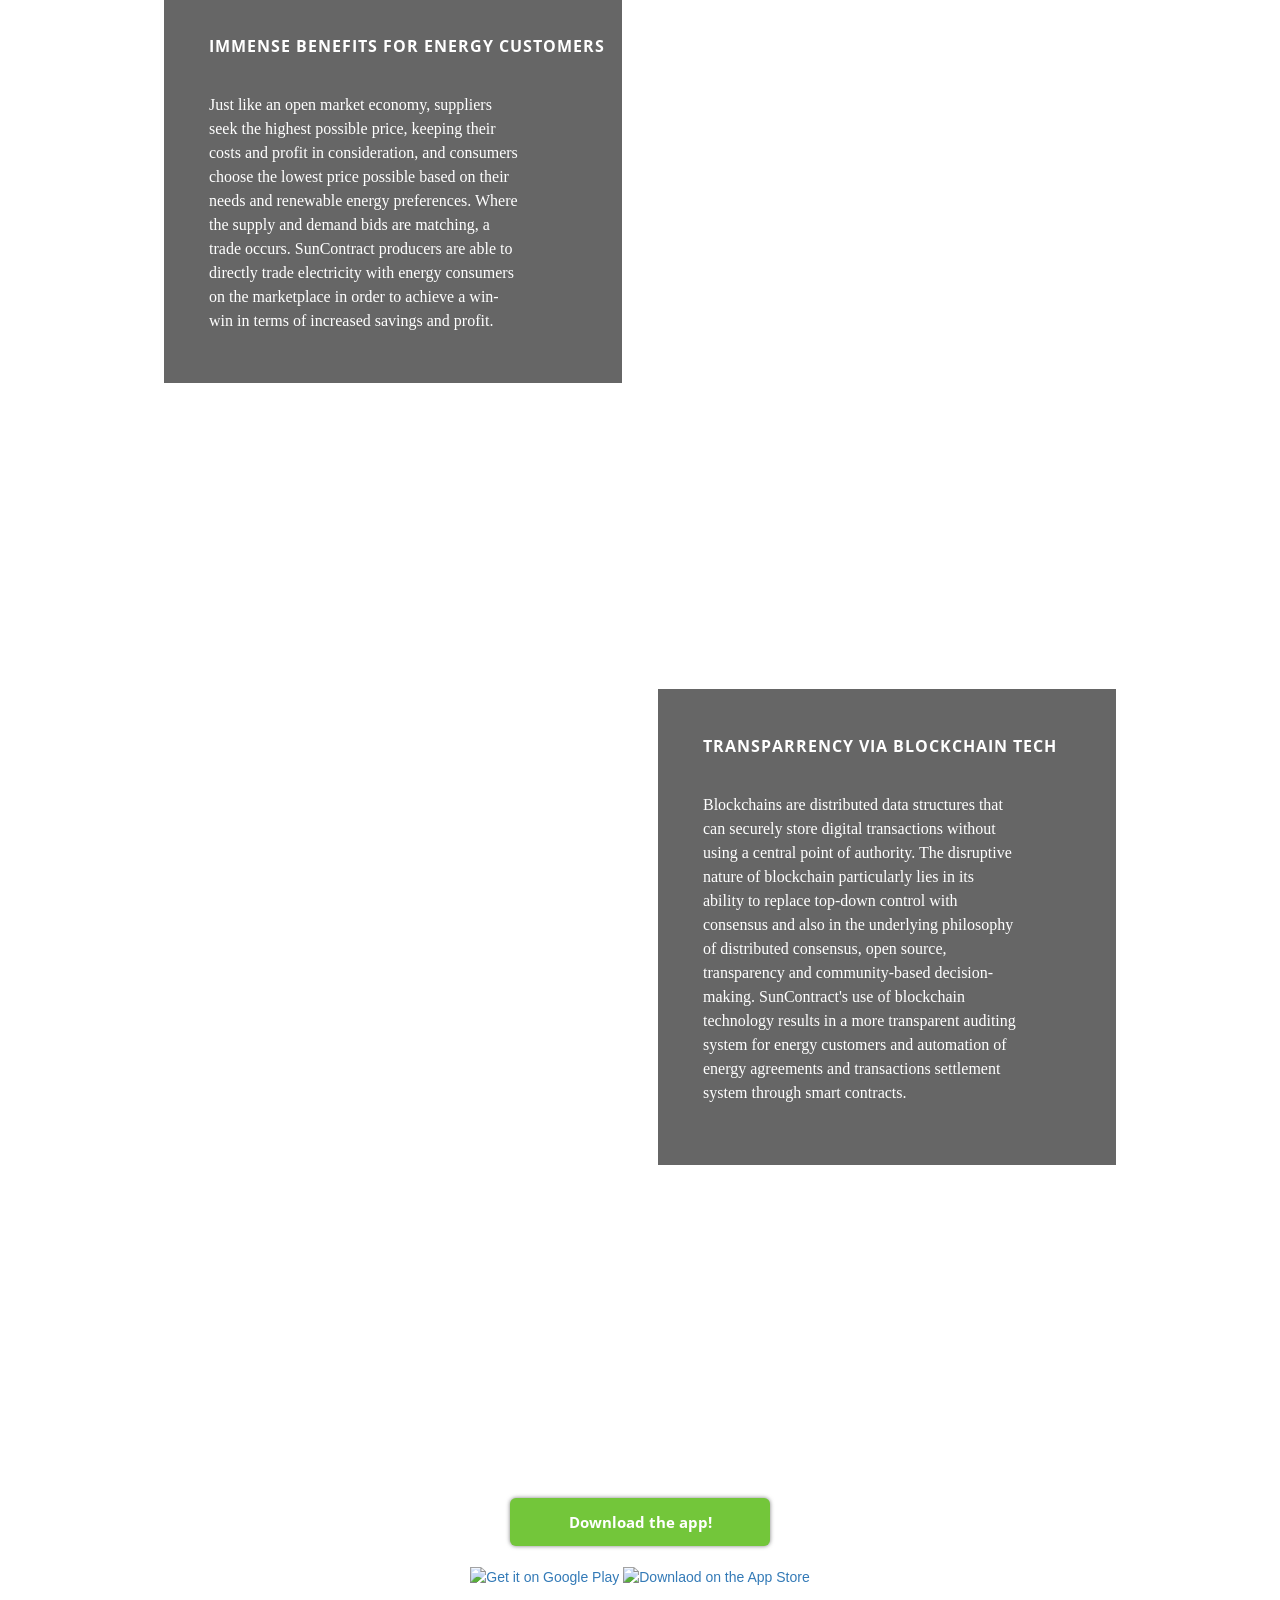
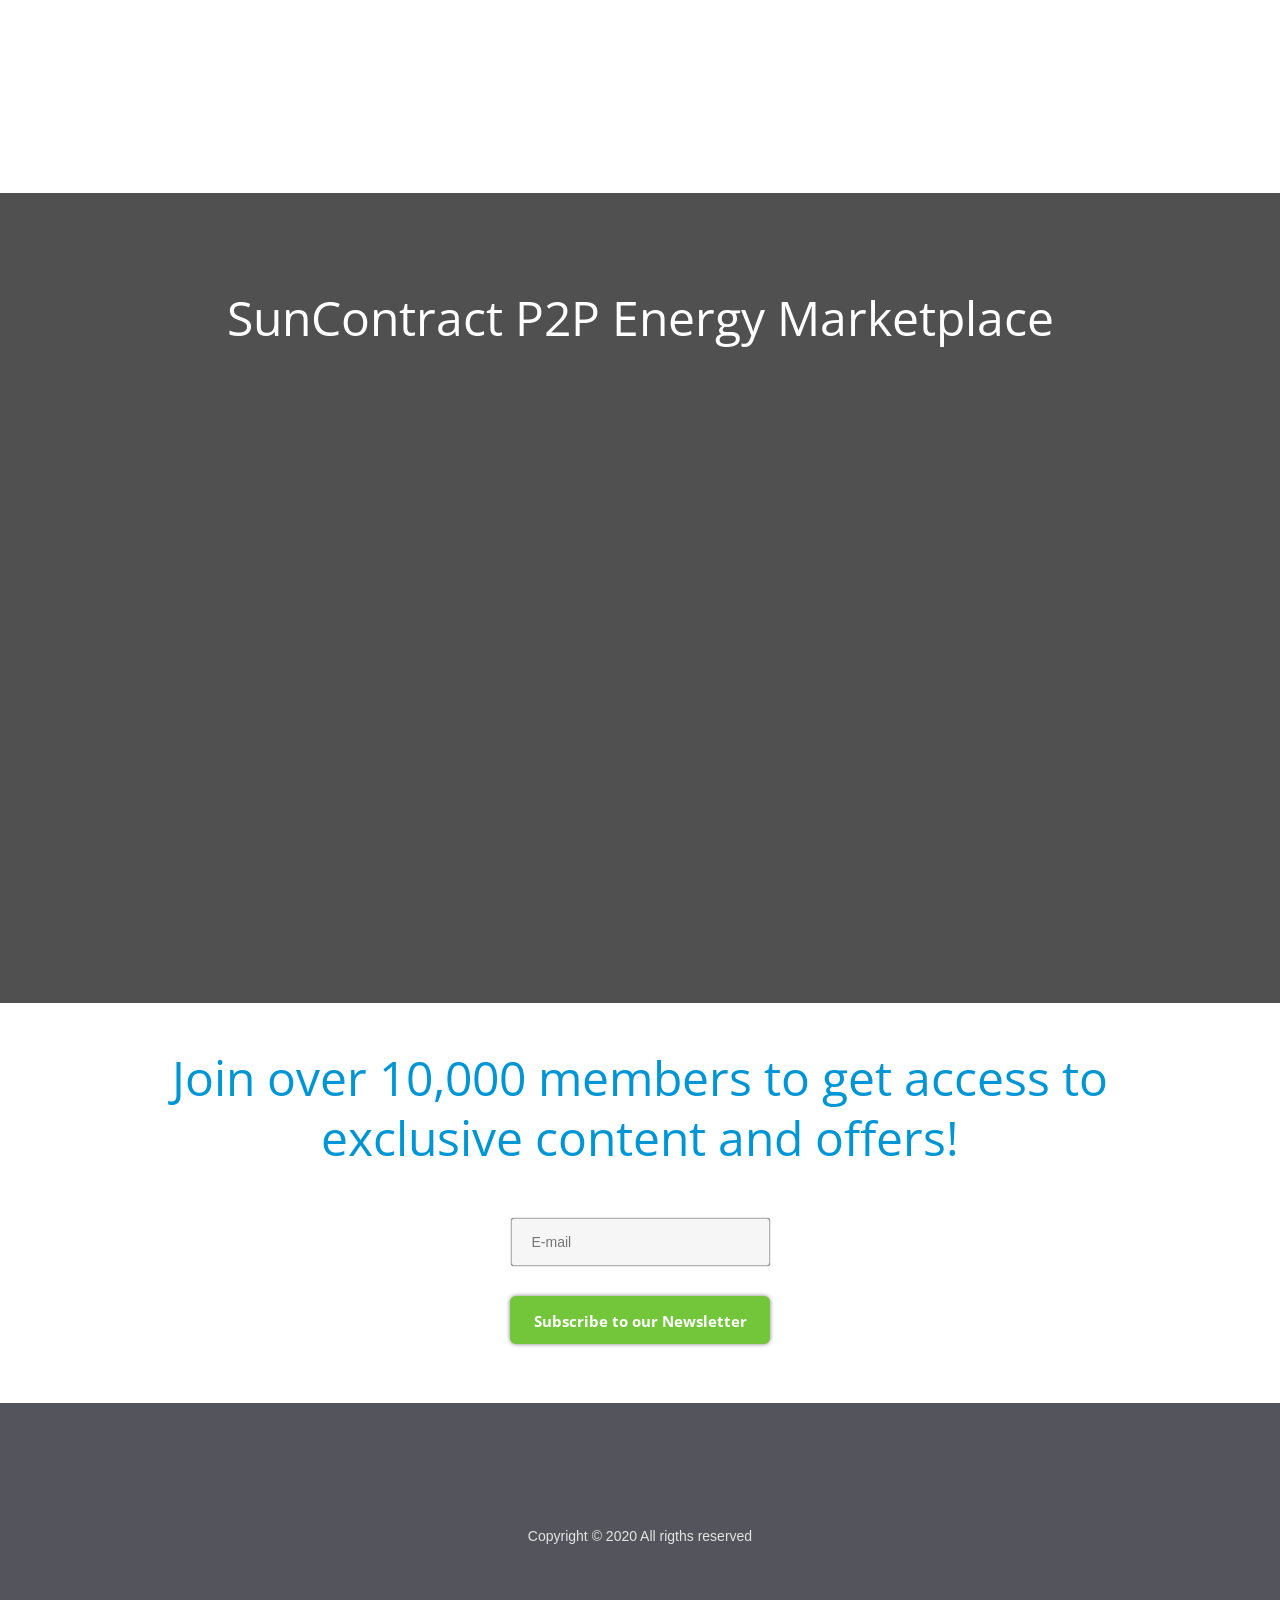
==== commit 934b44f5: "Update index.html" ====
--- a/index.html
+++ b/index.html
@@ -112,7 +112,7 @@
                 <div class="collapse navbar-collapse navbar_height" id="myNavbar1">
                     <ul class="nav navbar-nav navbar-right no">
                         <li class="links"><a href="/tokensale/index.html" class="links-sign"> ABOUT US <div class="line"></div></a></li>
-                        <li class="links"><a href="https://blog.suncontract.org/en" class="links-sign"> BLOG <div class="line"></div></a> 
+                        <li class="links"><a href="https://https://medium.com/suncontract/stories/published" class="links-sign"> COMPANY UPDATES <div class="line"></div></a> 
                                                 </li>
                         <li class="links"><a href="/history/index.html" class="links-sign"> PLATFORM RATE <div class="line"></div></a></li>
                         <li class="links"><a href="http://suncontract.org/res/FEE%20structure.pdf" class="links-sign"> FEE STRUCTURE <div class="line"></div></a></li>
